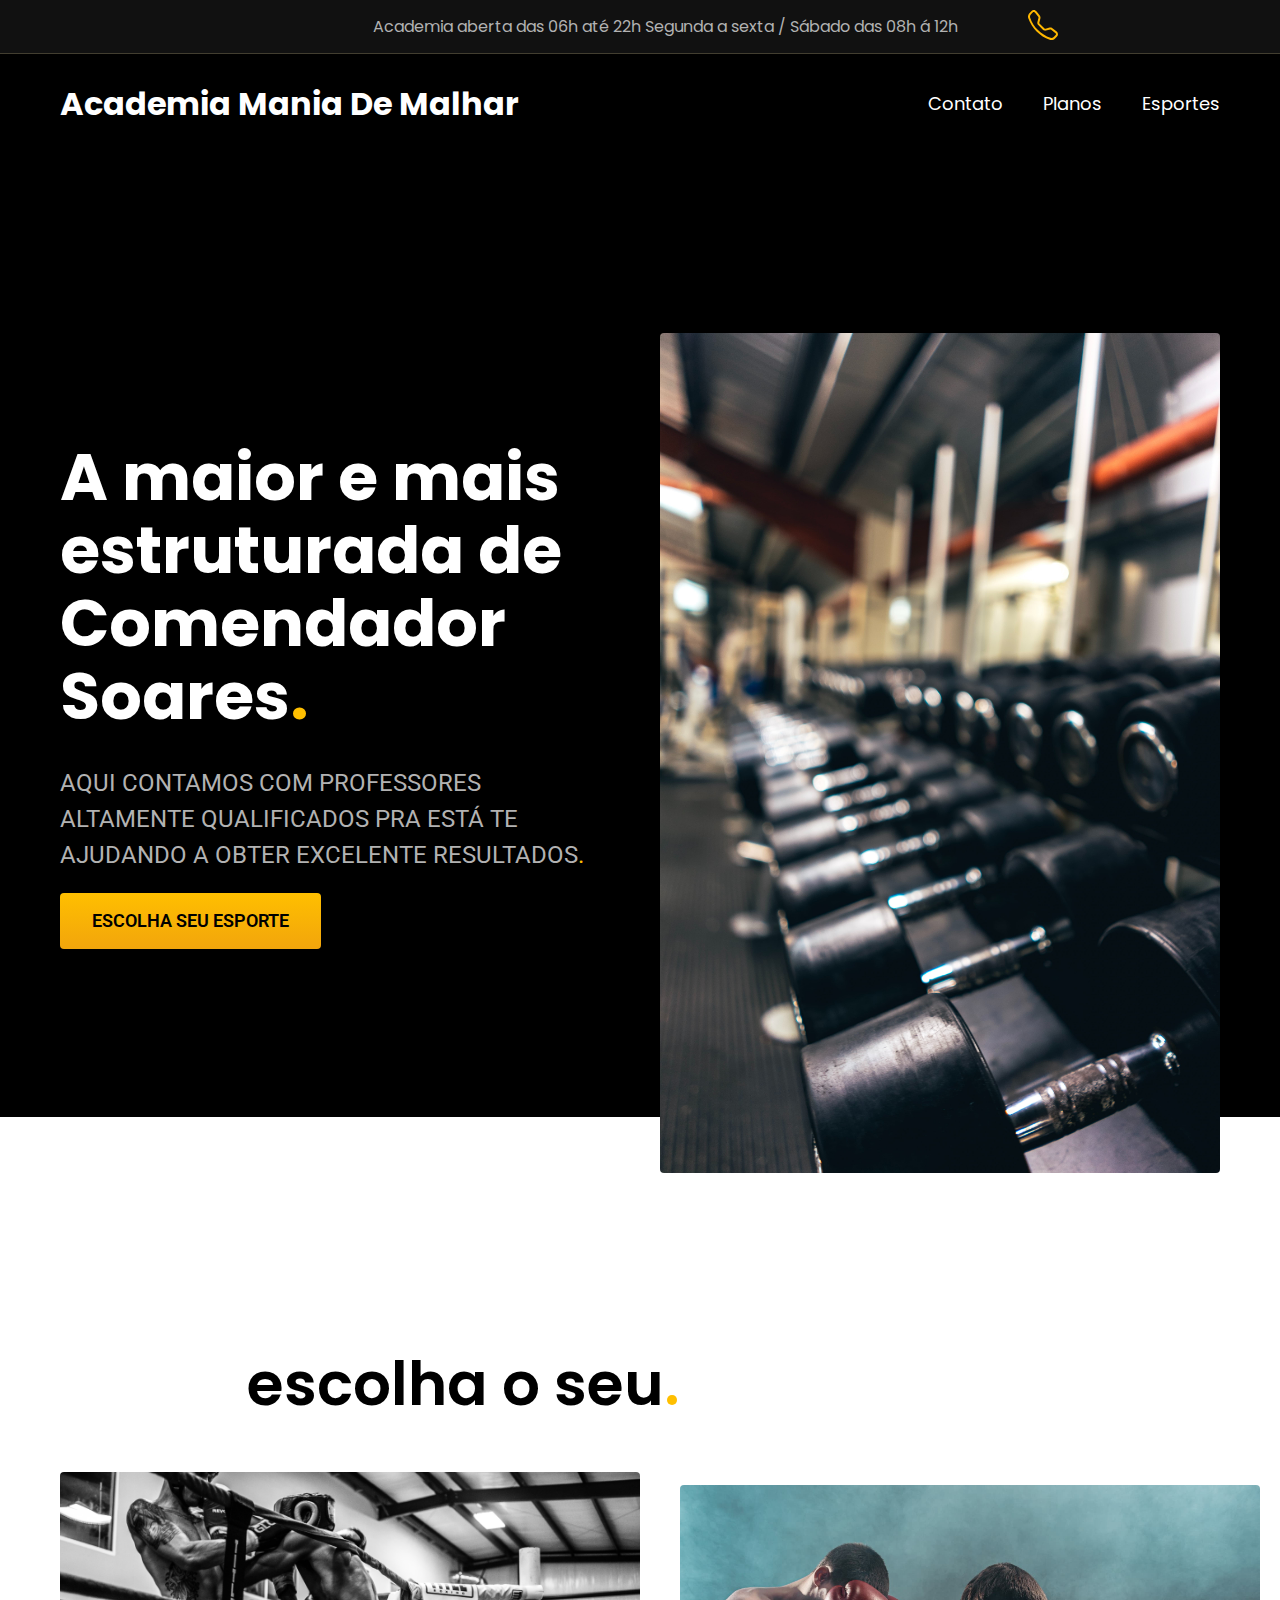
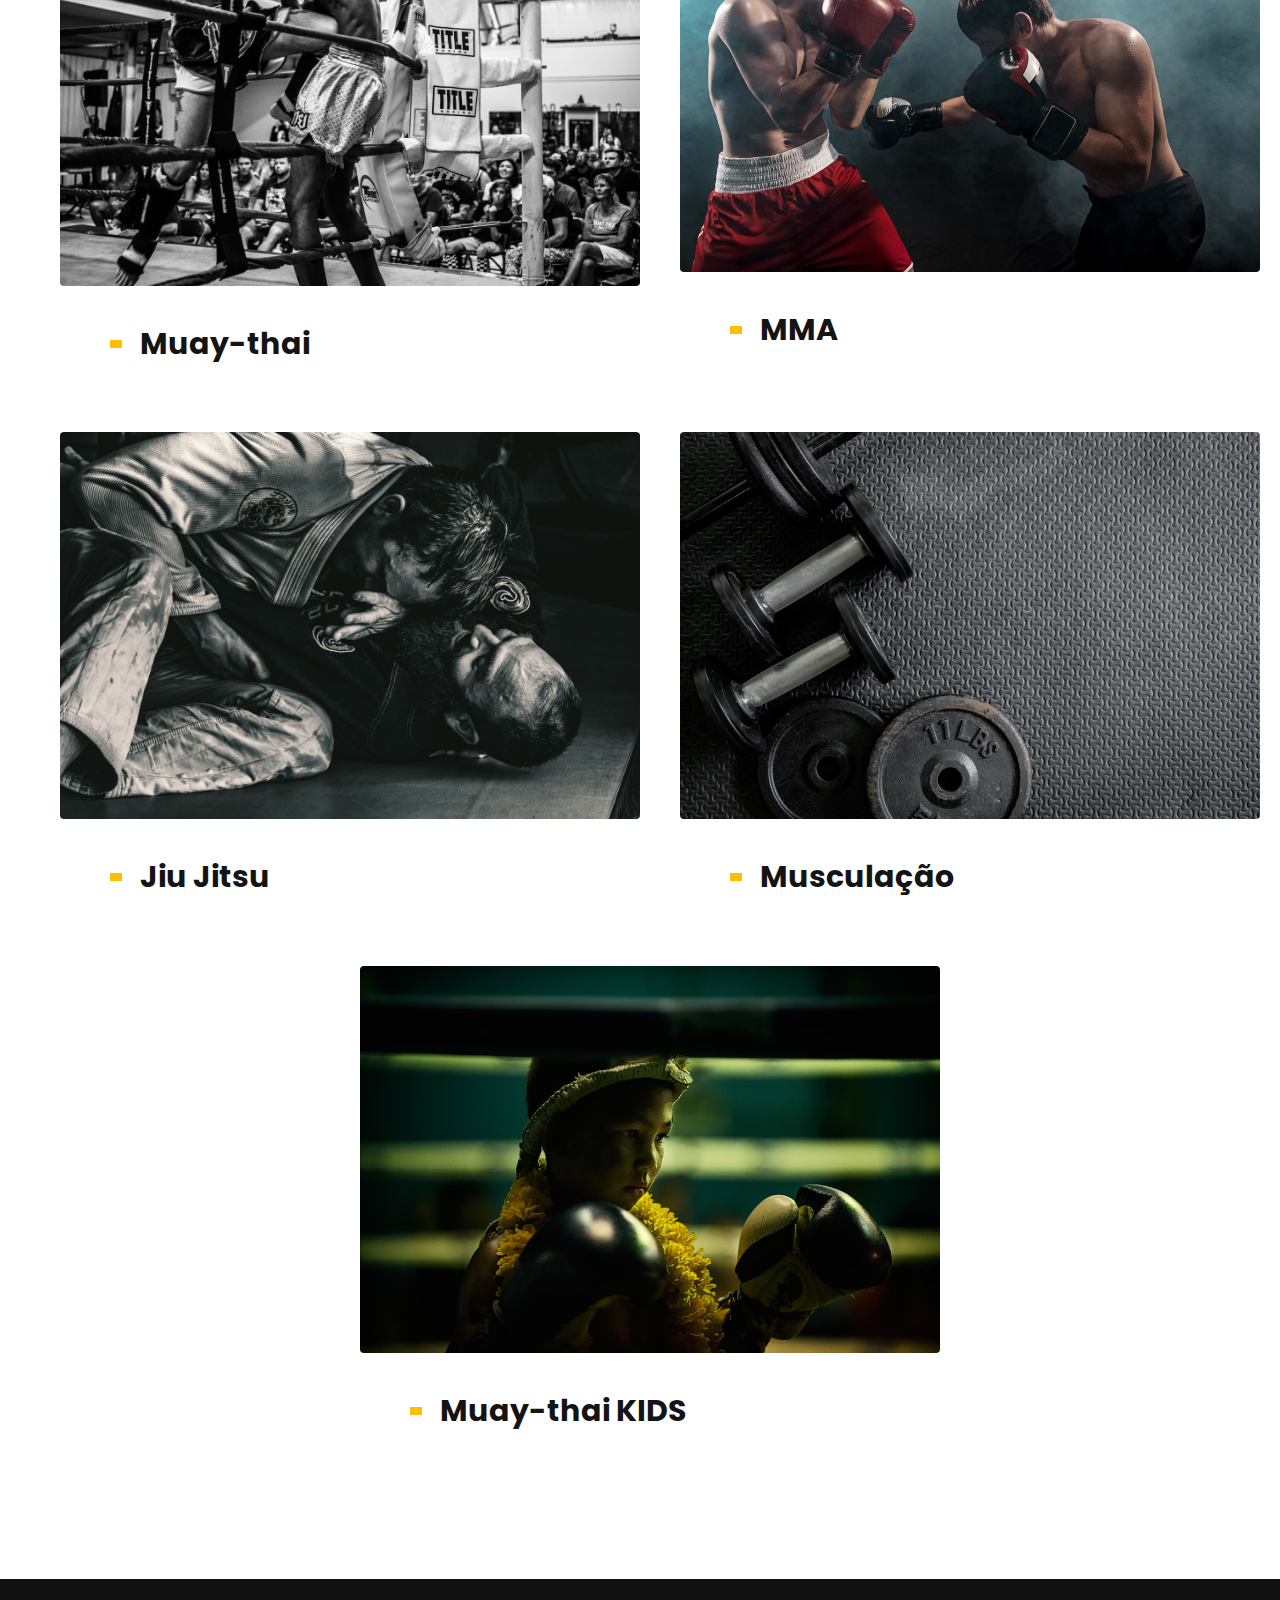
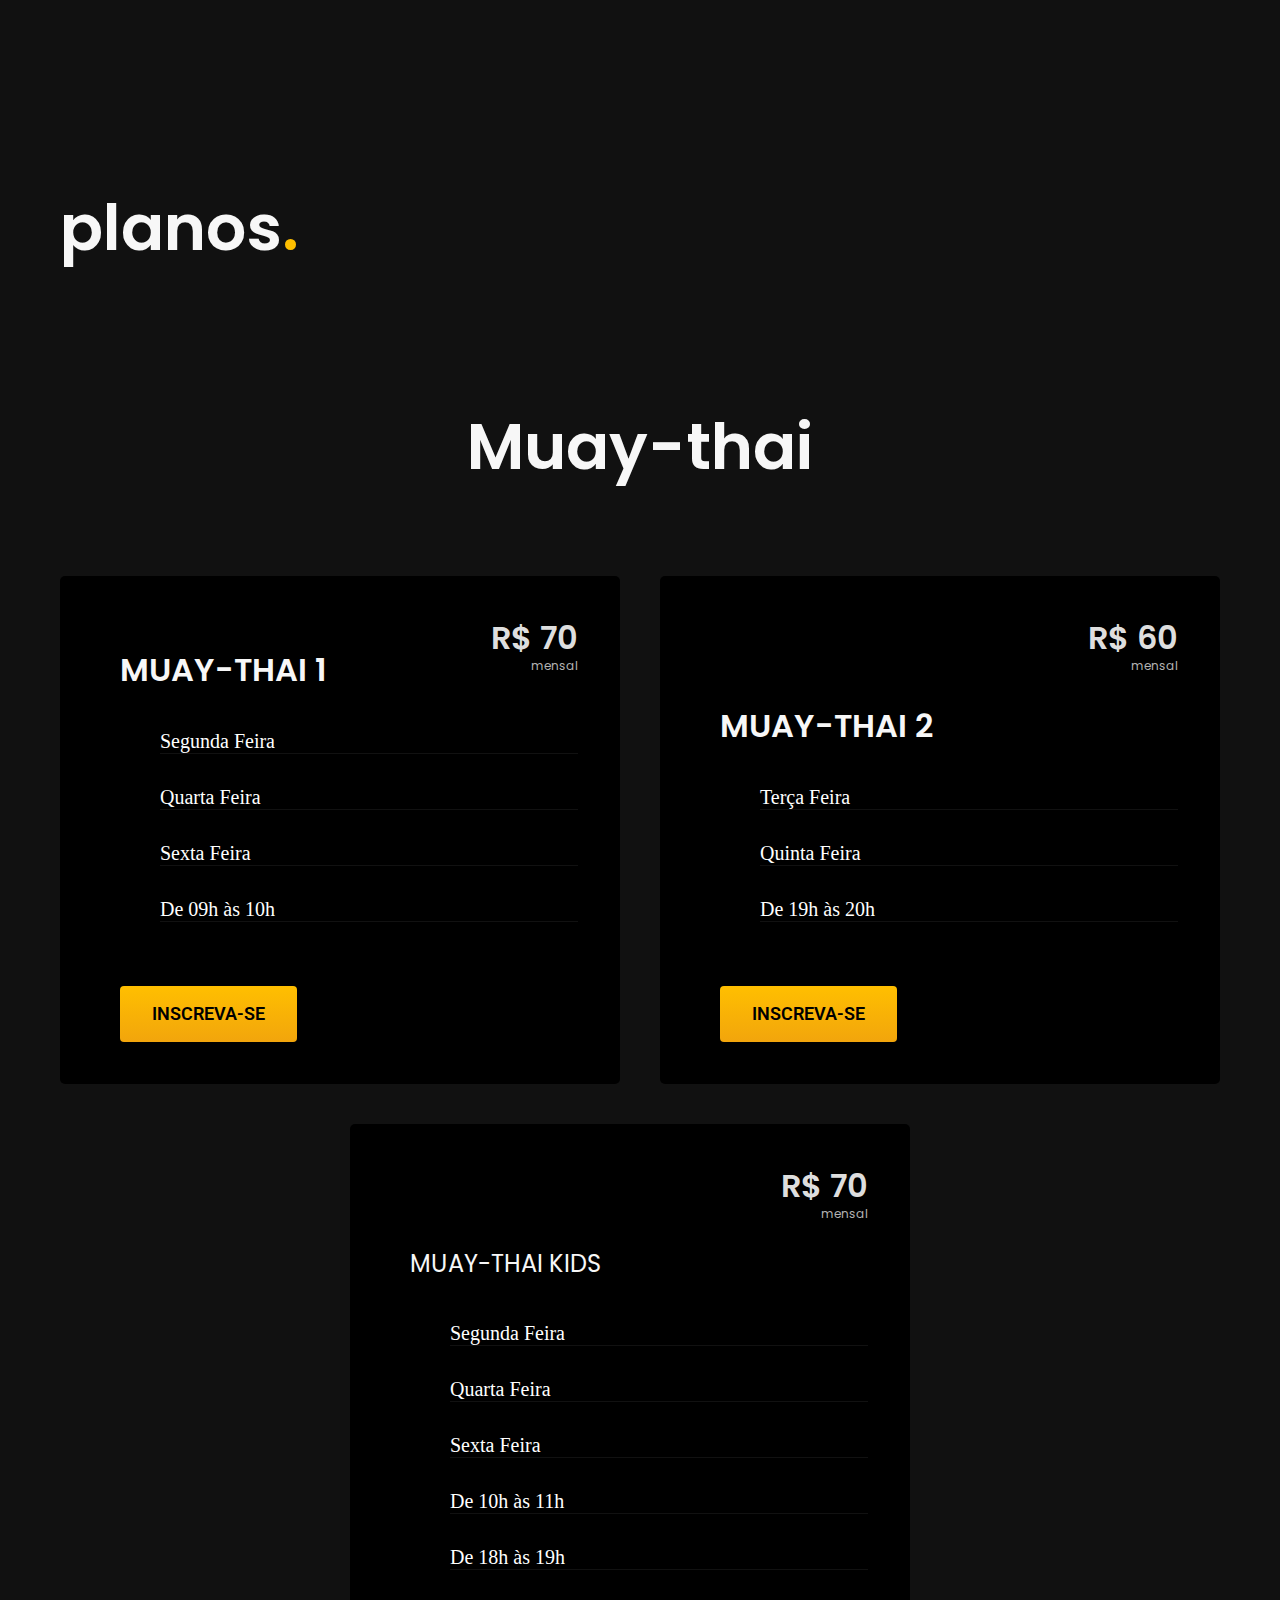
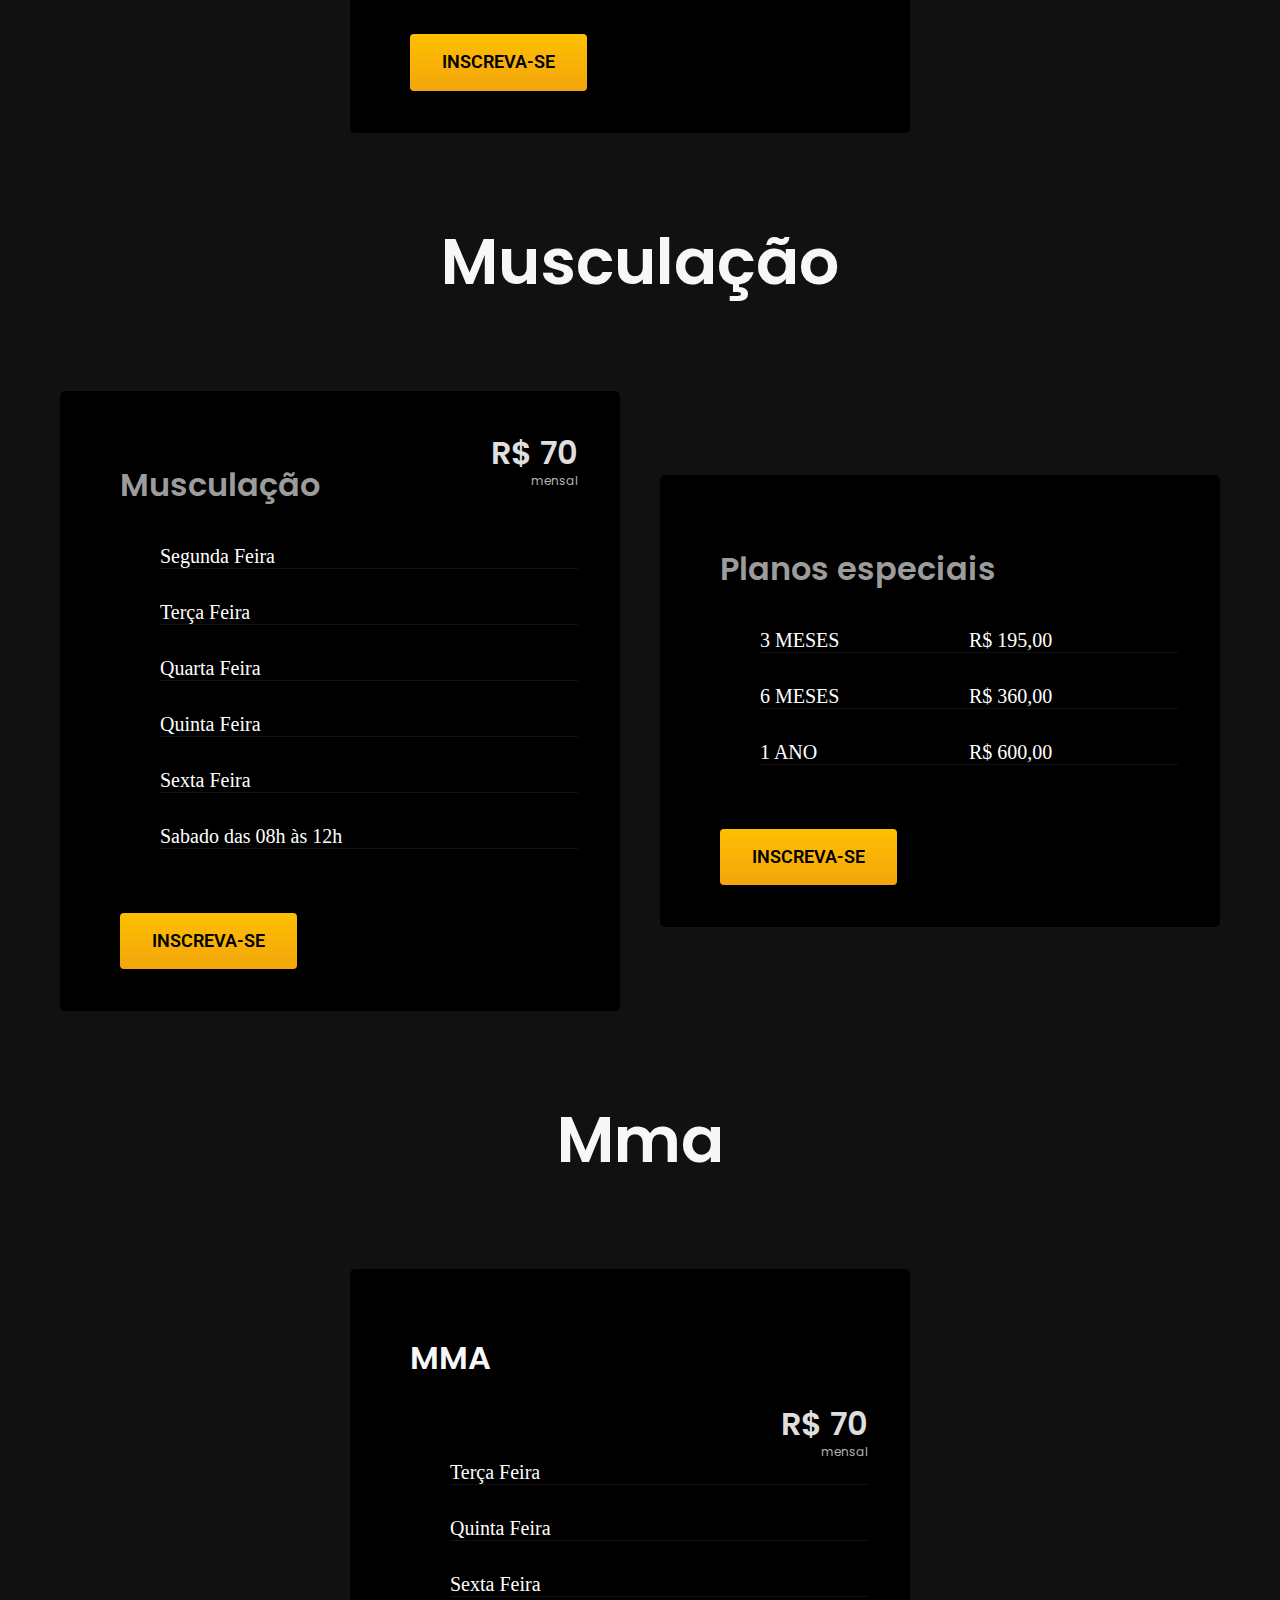
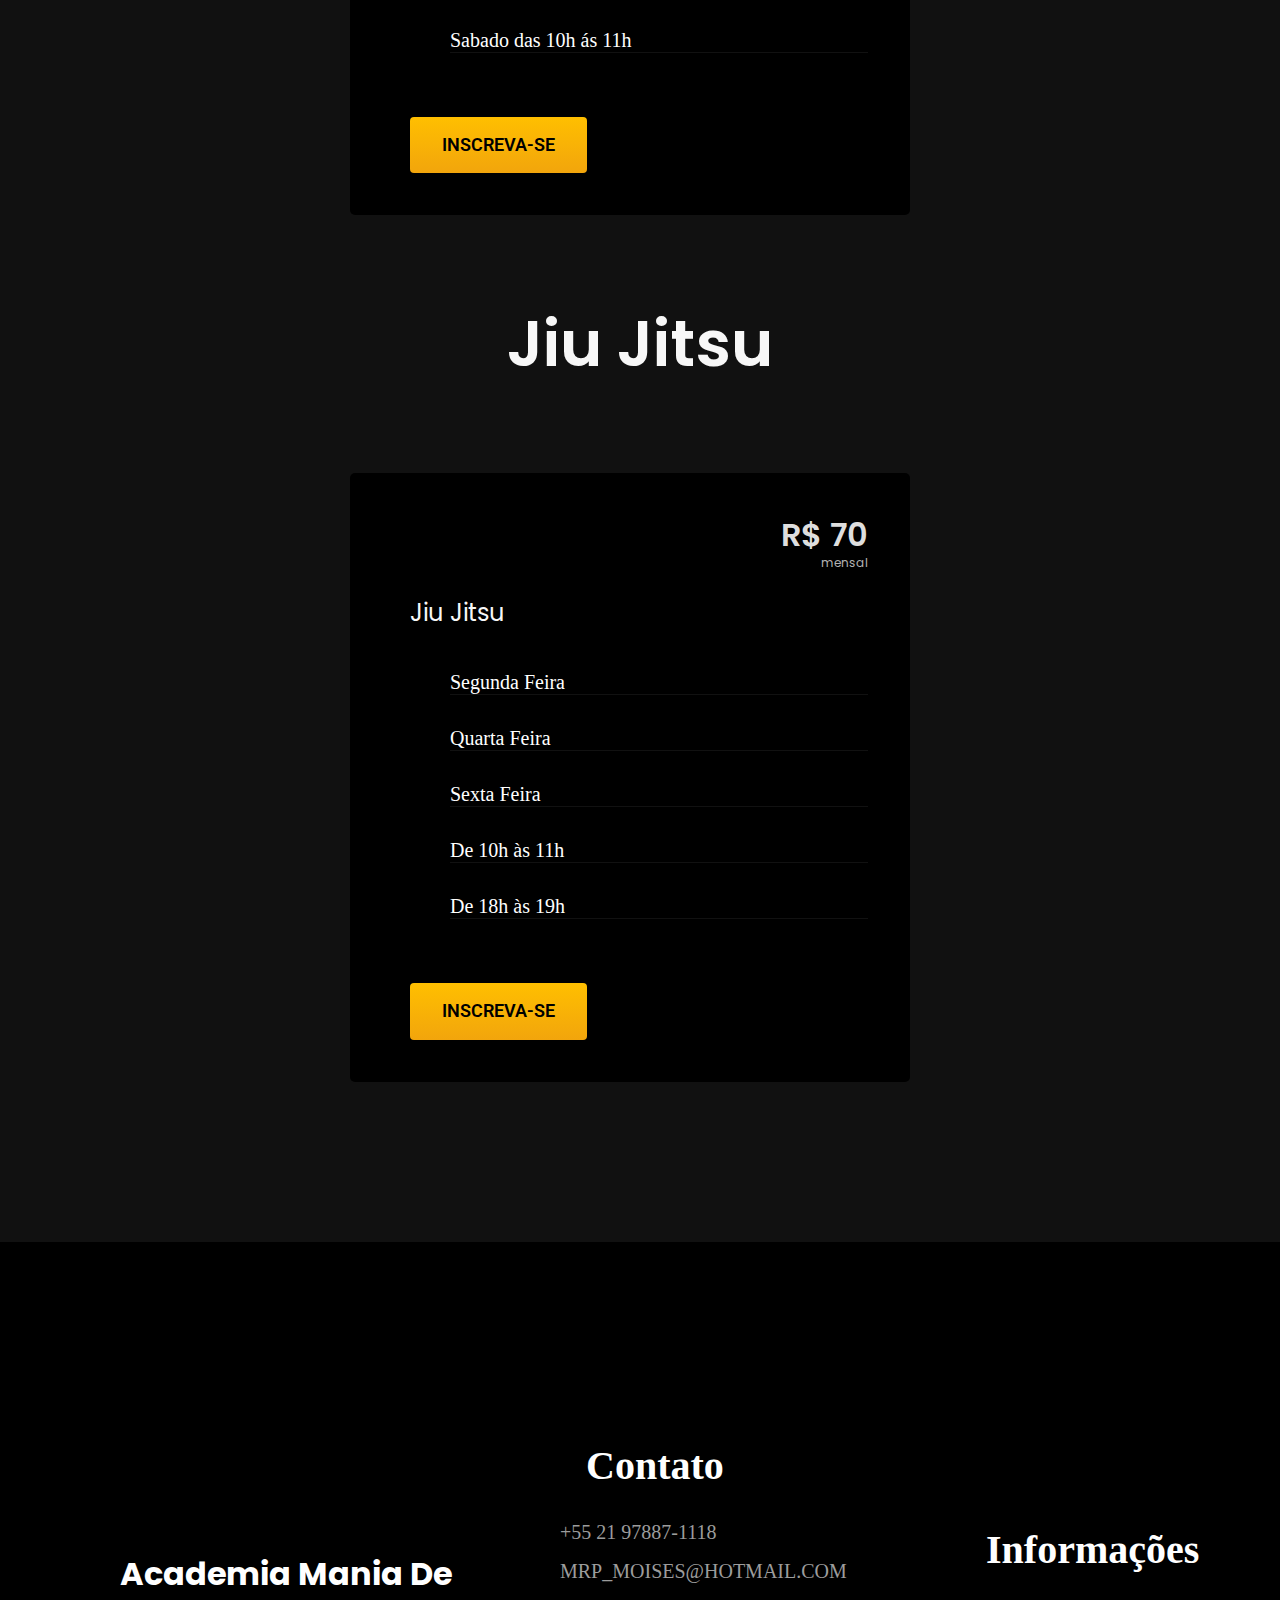
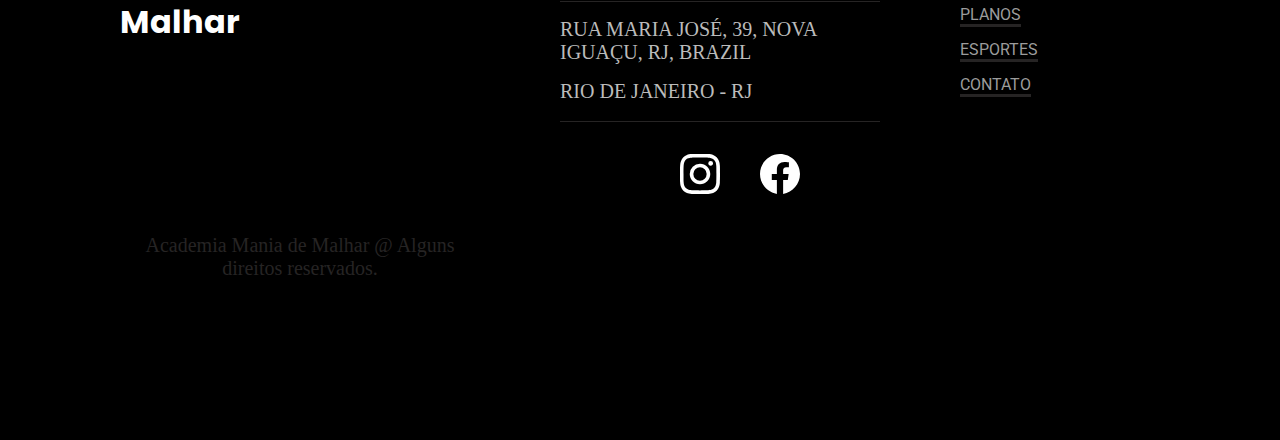
==== index.html @ 9fbb8cf8 "Commit init" ====
<!DOCTYPE html>
<html lang="pt-br">
<head>
	<meta charset="UTF-8">
	<meta http-equiv="X-UA-Compatible" content="IE=edge">
	<meta name="viewport" content="width=device-width, initial-scale=1.0">
	<title>ACADEMIA MANIA DE MALHAR</title>
	<meta name="description" content="A maior e mais estruturada de Comendador Soares.">
	<link rel="preconnect" href="https://fonts.googleapis.com">
	<link rel="preconnect" href="https://fonts.gstatic.com" crossorigin>
	<link href="https://fonts.googleapis.com/css2?family=Poppins:wght@400;600&family=Roboto:wght@400;500&display=swap" rel="stylesheet">
	<link rel="icon" href="./img/icon.svg">
	<link rel="stylesheet" href="index.css">
</head>
<body id="home" class="body-bg">
	<header class="header-bg">
	 <div class="container-header">
		<div class="header-container">
			<strong class="font-1-s">Academia aberta das 06h até 22h Segunda a sexta / Sábado das 08h á 12h </strong>
			<a href="tel:+55 21 97887-1118"><img aria-label="Ligue para nós" title="Ligue para nós e agente sua visita" src="./img/icon/telephone.svg" alt="Icone do Facebook"></a>
		</div>
	 </div>
		<div class="header">
			<a href="./">
				<h1 class="academia-header">Academia Mania De Malhar </h1>
			</a>
			<nav class="menu js-menu">
				<ul class="header-menu">
					<li><a href="#contato">Contato</a></li>
					<li><a href="#planos">Planos</a></li>
					<li><a href="#esportes">Esportes</a></li>
				</ul>
			</nav>
		</div>
	</header>
	<main class="introducao-bg box">
		<div class="introducao container">
			<div class="introducao-conteudo">
				<h1 data-anime="200"  class="font-1-xxl">A maior e mais estruturada de Comendador Soares<span class="laranja">.</span></h1>
				<p data-anime="400"  class="font-2-l">AQUI CONTAMOS COM PROFESSORES ALTAMENTE QUALIFICADOS PRA ESTÁ TE AJUDANDO A OBTER EXCELENTE RESULTADOS<span class="laranja">.</span></p>
				<a data-anime="400" href="#esportes" class="botao">Escolha seu esporte</a>
			</div>
			<div class="introducao-imagem">
				<img data-anime="800" src="./img/IMG-INTRO.jpg" alt="Mania De Malhar Esportes">
			</div>
		</div>
	</main>
	 <article class="esportes-bg" id="esportes">
		<h2 class="font-1-xl" data-anime="100">escolha o seu<span class="laranja">.</span></h2>
		<ul class="esportes-menu font-1-xl">
			<li>
				<a href="#muaythai">
					<img src="./img/muaithai.jpg" alt="Muay-thai" title="Muay-thai KIDS">
					<h3>Muay-thai</h3>
				</a>
			</li>
			<li>
				<a href="#mma">
					<img src="./img/mma.jpg"  alt="MMA" title="MMA">
					<h3>MMA</h3>
				</a>
			</li>
			<li>
				<a href="#JiuJitsu">
					<img src="./img/bjj.jpg" alt="Jiu Jitsu" title="Jiu Jitsu">
					<h3>Jiu Jitsu</h3>
				</a>
			</li>
			<li>
				<a href="#musculacao" id="Musculacao">
					<img src="./img/musculacao.jpg"  alt="Musculação" title="Musculação">
					<h3>Musculação</h3>
				</a>
				</li>
				<li>
					<a class="direcao" href="#muaythai" id="muay-thai">
						<img src="./img/kids.jpg"  alt="muay-thai Kids" title="muay-thai Kids">
						<h3>Muay-thai KIDS</h3>
					</a>
				</li>
			</li>
		</ul>
	</article>	
	<article class="container-bg-b ">
		<div id="planos" class="planos container">
		 <h2 class="font-1-xxl cor-1">planos<span class="laranja">.</span></h2>
		<h2 id="muaythai" class="font-1-xxl cor-1 alignCenter">Muay-thai</h2>
		<div class="planos-item">
			<h3 class="font-1-xl cor-1">MUAY-THAI 1</h3>
			<span class="font-1-xl cor-3">R$ 70 <span class="font-1-xs cor-5">mensal</span></span>
			<ul class="cor-0">
				<li>Segunda Feira</li>
				<li>Quarta Feira</li>
				<li>Sexta Feira</li>
				<li>De 09h às 10h</li>
			</ul>
			<a href=" https://api.whatsapp.com/send/?phone=5521978871118&text&type=phone_number&app_absent=0 " class="botao">Inscreva-se</a>
		</div>
		<div class="planos-item">
			<span class="font-1-xl cor-3">R$ 60 <span class="font-1-xs cor-5">mensal</span></span>
			<h3 class="font-1-xl cor-1">MUAY-THAI 2</h3>
			<ul class="cor-0">
				<li>Terça Feira</li>
				<li>Quinta Feira</li>
				<li>De 19h às 20h</li>
			</ul>
			<a href="https://api.whatsapp.com/send/?phone=5521978871118&text&type=phone_number&app_absent=0" class="botao">Inscreva-se</a>
		</div>
		<div class="planos-item absolule-center">
			<span class="font-1-xl cor-3">R$ 70 <span class="font-1-xs cor-5">mensal</span></span>
			<h3 id="muaythai" class="font-1-l cor-1">MUAY-THAI KIDS</h3>
			<ul class="cor-0">
				<li>Segunda Feira</li>
				<li>Quarta Feira</li>
				<li>Sexta Feira</li>
				<li>De 10h às 11h</li>
				<li>De 18h às 19h</li>
			</ul>
			<a href="https://api.whatsapp.com/send/?phone=5521978871118&text&type=phone_number&app_absent=0" class="botao">Inscreva-se</a>
		</div>
		 <h2 id="musculacao" class="font-1-xxl cor-1 alignCenter">Musculação <span></span></h2>
		  <div class="planos-item">
			<h3 class="font-1-xl cor-6">Musculação</h3>
			<span class="font-1-xl cor-3">R$ 70 <span class="font-1-xs cor-5">mensal</span></span>
			<ul class="cor-0">
				<li>Segunda Feira</li>
				<li>Terça Feira</li>
				<li>Quarta Feira</li>
				<li>Quinta Feira</li>
				<li>Sexta Feira</li>
				<li>Sabado das 08h às 12h</li>
			</ul>
			<a href="https://api.whatsapp.com/send/?phone=5521978871118&text&type=phone_number&app_absent=0" class="botao">Inscreva-se</a>
		</div>	
		<div class="planos-item especial">
			<h3 class="font-1-xl cor-6">Planos especiais</h3>
			<ul class="especial cor-0">
				<li>3 MESES</li>
				<li>R$ 195,00</li>
				<li>6 MESES</li>
				<li>R$ 360,00</li>
				<li>1 ANO</li>
				<li>R$ 600,00</li>
			</ul>
			<a href="https://api.whatsapp.com/send/?phone=5521978871118&text&type=phone_number&app_absent=0" class="botao">Inscreva-se</a>
		</div>	
		<h2 id="mma" class="font-1-xxl cor-1 alignCenter">Mma</h2>
		  <div class="planos-item absolule-center">
			<h2 class="font-1-xl cor-1">MMA</h2>
			<span class="font-1-xl cor-3">R$ 70 <span class="font-1-xs cor-5">mensal</span></span>
			<ul class="cor-0">
				<li>Terça Feira</li>
				<li>Quinta Feira</li>
				<li>Sexta Feira</li>
				<li>Sabado das 10h ás 11h</li>
			</ul>
			<a href="https://api.whatsapp.com/send/?phone=5521978871118&text&type=phone_number&app_absent=0" class="botao">Inscreva-se</a>
		</div>	
		<h2 id="JiuJitsu" class="font-1-xxl cor-1 alignCenter">Jiu Jitsu</h2>
		<div class="planos-item  absolule-center grid">
			<span class="font-1-xl cor-3">R$ 70 <span class="font-1-xs cor-5">mensal</span></span>
			<h3 class="font-1-l cor-1">Jiu Jitsu</h3>
			<ul class="cor-0">
				<li>Segunda Feira</li>
				<li>Quarta Feira</li>
				<li>Sexta Feira</li>
				<li>De 10h às 11h</li>
				<li>De 18h às 19h</li>
			</ul>
			<a href="https://api.whatsapp.com/send/?phone=5521978871118&text&type=phone_number&app_absent=0" class="botao">Inscreva-se</a>
		</div>
	</div>
	</article>
	<footer id="contato" class="footer-bg">
		<div class="footer">
			<a href="#home">
				<h1>Academia Mania De Malhar</h1>
			</a>
			<div class="footer-contato">
				<h3>Contato</h3>
				<ul>
					<li><a href="tel:+55 21 97887-1118">+55 21 97887-1118</a></li>
					<li><a href="mailto:mrp_moises@hotmail.com">mrp_moises@hotmail.com</a></li>
					<li>Rua Maria José, 39, Nova Iguaçu, RJ, Brazil</li>
					<li>Rio de Janeiro - RJ</li>
				</ul>
				<div class="footer-redes">
					<a href="https://www.instagram.com/academiamaniademalhar/">
						<img src="./img/icon/instagram.svg" alt="">
					</a>
					<a href="https://www.facebook.com/maniademalhar">
						<img src="./img/icon/facebook.svg" alt="">
					</a>
				</div>
			</div>
			<div class="footer-informacoes">
				<h3>Informações</h3>
				<nav>
					<ul>
						<li>
							<a href="#planos">Planos</a>
						</li>
						<li>
							<a href="#esportes">Esportes</a>
						</li>
						<li>
							<a href="#contato">Contato</a>
						</li>
					</ul>
				</nav>
			</div>
			<p class="copy">Academia Mania de Malhar @ Alguns direitos reservados.</p>
		</div>
	</footer> 
	<script src="./js/plugins/simple-anime.js"></script>
	<script src="./js/script.js"></script>
</body>
</html>
---- index.css ----
@import "./css/header.css";
@import "./css/introducao.css";
@import "./css/planos.css";
@import "./css/esportes.css";
@import "./css/footer.css";
@import "./esportes/musculacao.css";
		 /* COMPONTENTES */
@import "./componentes/animacao.css";
@import "./componentes/container.css";
@import "./componentes/tipografia.css";

		/* Musculação */
@import "./musculacao/musculacao.css";


.body-bg{margin:0}h1,li,p,ul{margin:0}img{max-width:100%;object-fit:cover;flex-wrap:wrap;margin-right:auto;margin-left:auto}.box{box-shadow:inset 0 -120px #fff}.box-introducao{box-shadow:inset 0 -120px #111}img{max-width:100%;object-fit:cover;border-radius:4px;margin-left:auto;margin-right:auto}li{list-style:none}a{text-decoration:none}.titulo-bg{padding-top:60px;padding-bottom:60px;background-color:#141414}.titulo p{margin-bottom:4px}@media (max-width:800px){.titulo-bg{padding-top:40px;padding-bottom:40px}.titulo P{font-size:1rem;text-transform:lowercase;font-weight:400}}.planos{display:grid;grid-template-columns:1fr 1fr;padding-top:160px;padding-bottom:160px;gap:40px;align-items:center}.planos h2{grid-column:1/-1}.especial{display:grid;grid-template-columns:1fr 1fr}.planos-item{background-color:var(--cor-12);padding-top:160px;padding-bottom:160px;padding:42px 42px 42px 60px;display:grid;grid-template-columns:1fr auto;border-radius:5px}.planos-item h3{margin-bottom:40px}.planos-item span{display:block;text-align:right;grid-column:2}.planos-item li{position:relative;font-size:20px;border-bottom:1px solid var(--cor-11);margin-bottom:32px}.planos-item ul{grid-column:1/-1;margin-bottom:32px}.planos-item a{grid-column:1/-1}@media(max-width:1000px){.planos{grid-template-columns:1fr}.planos-item{grid-template-columns:1fr}}
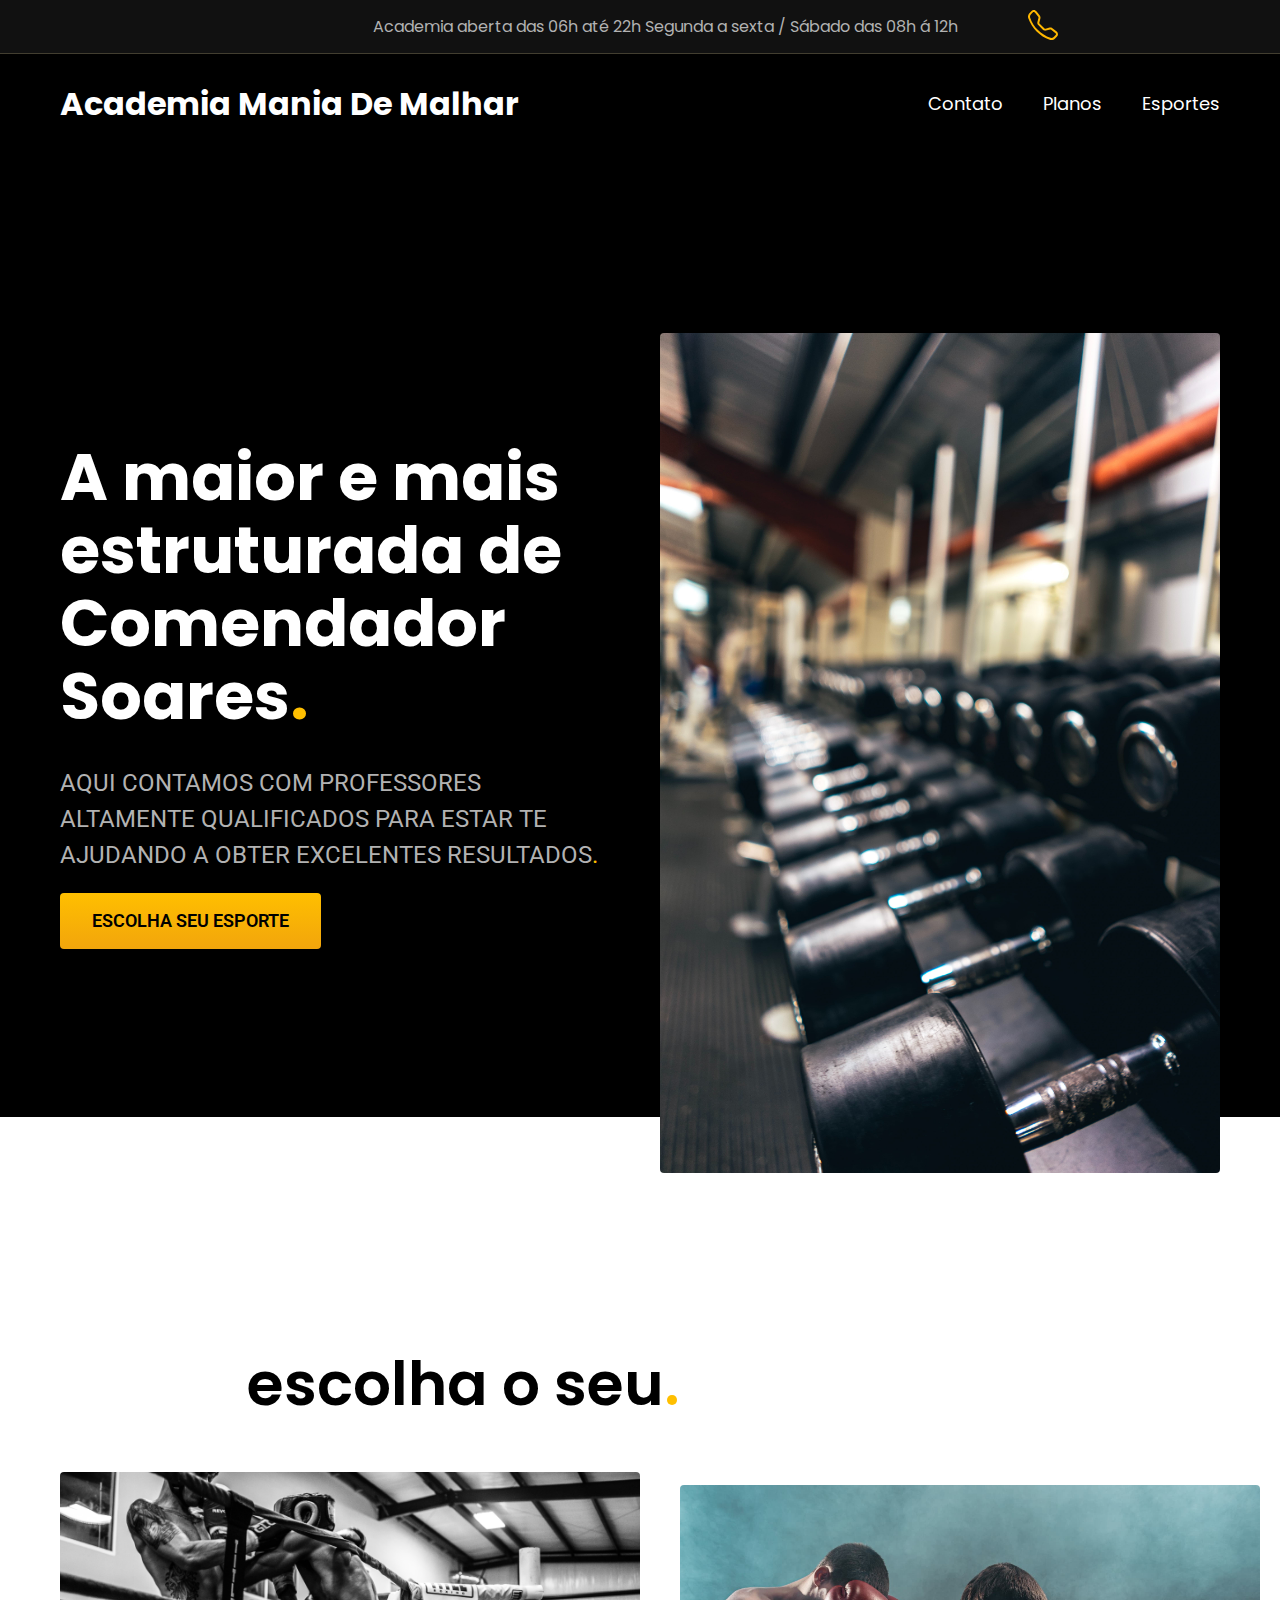
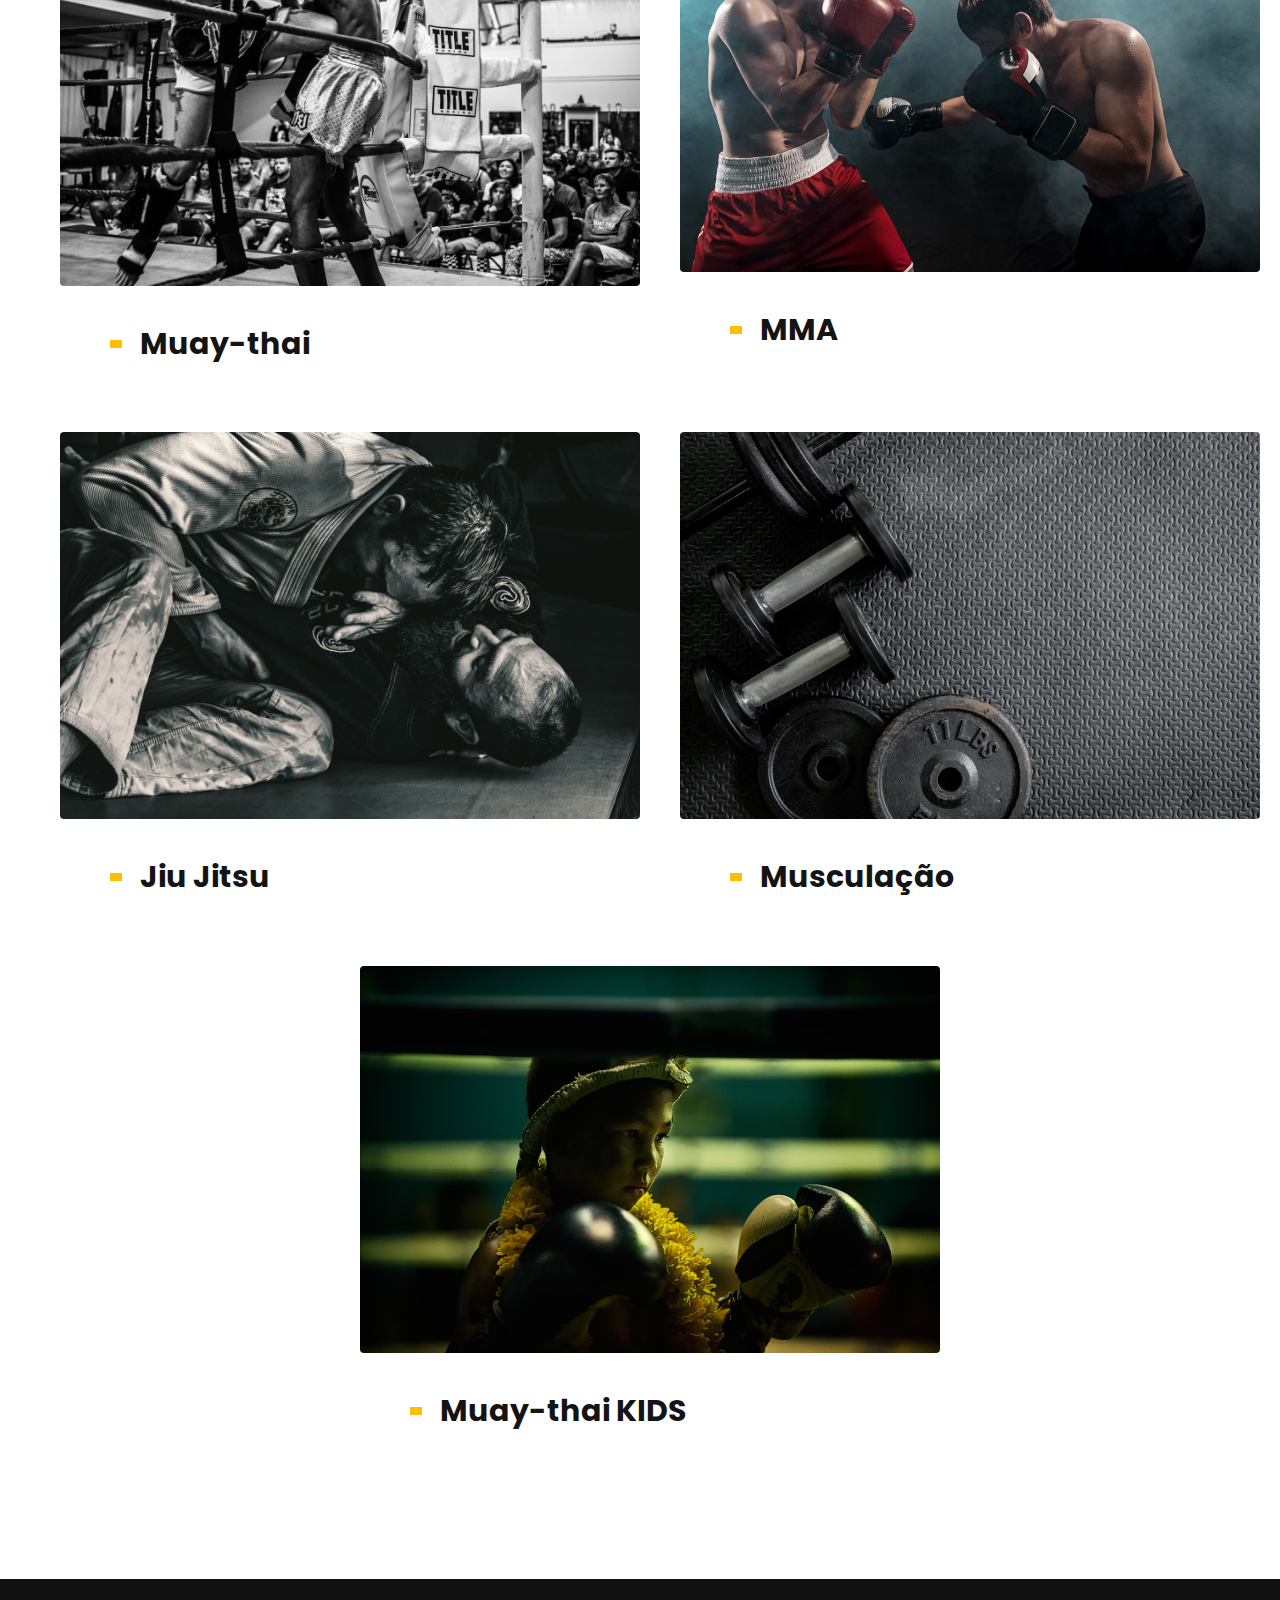
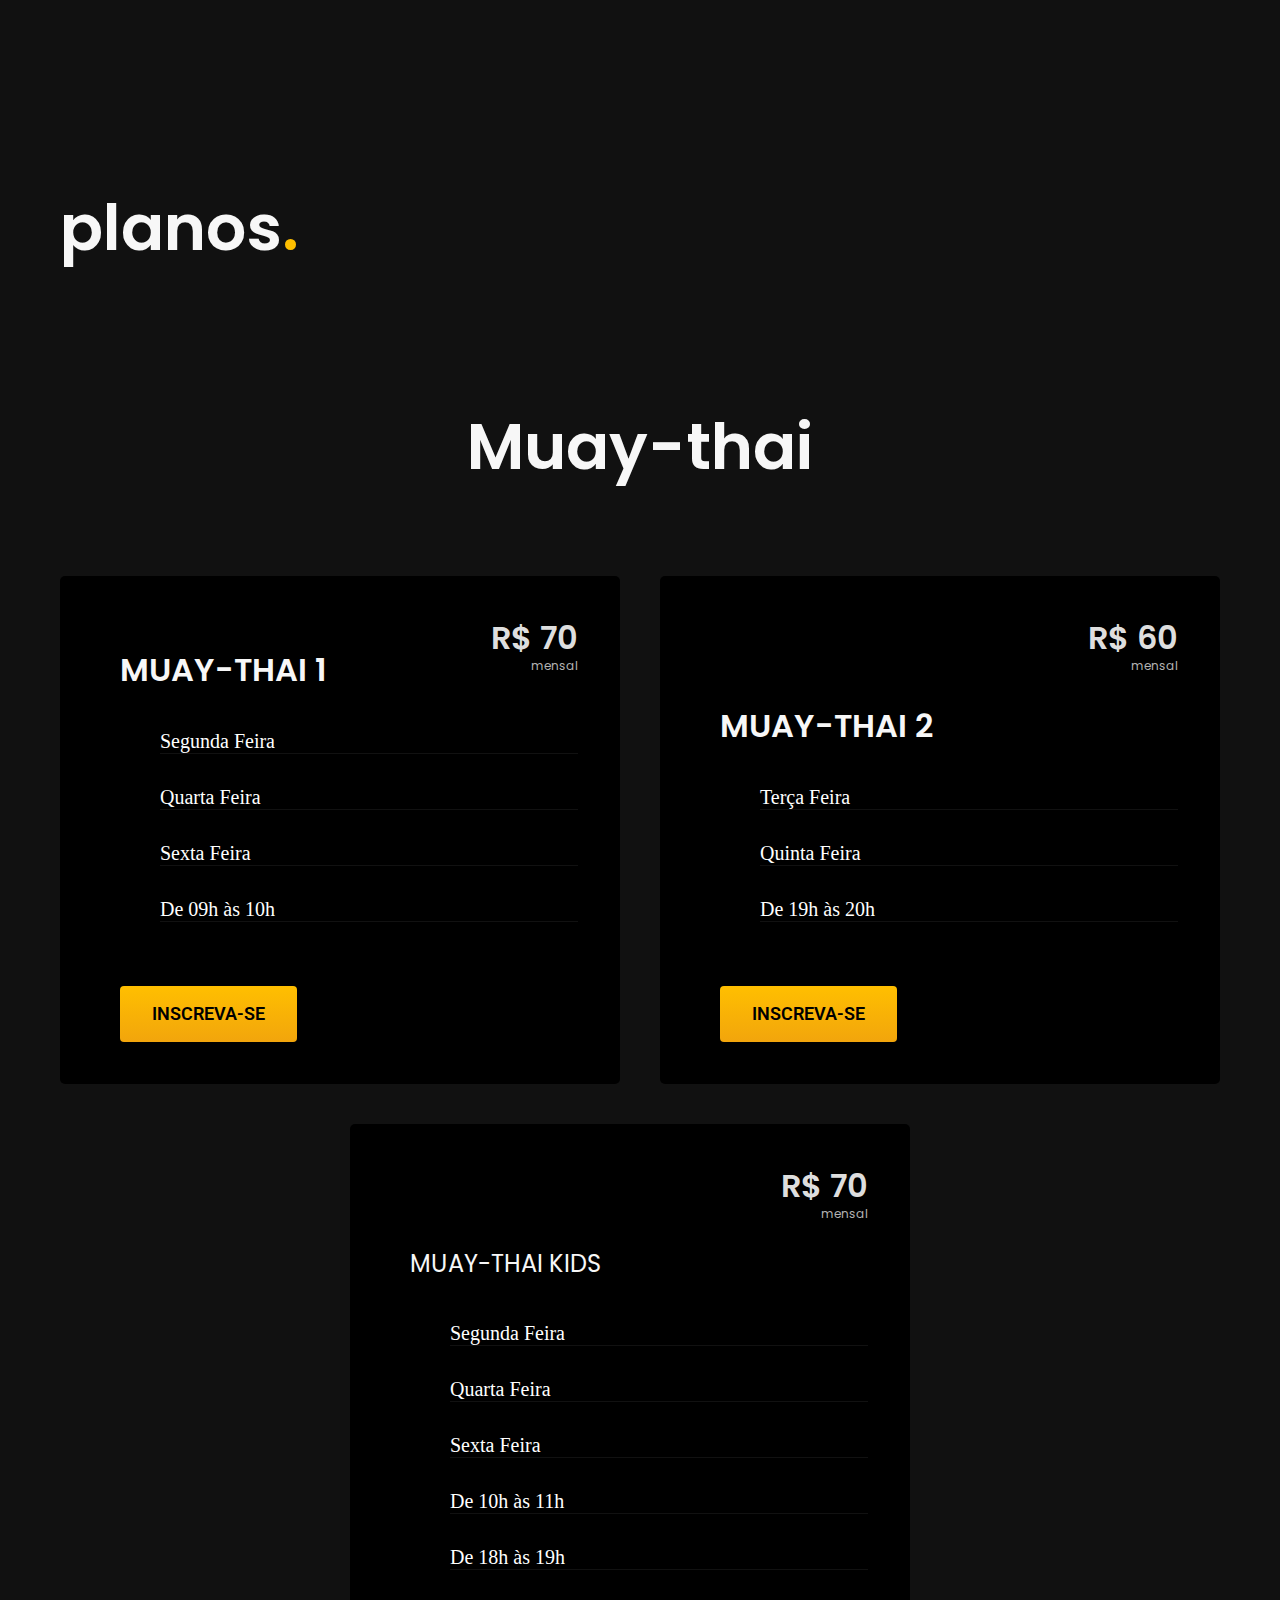
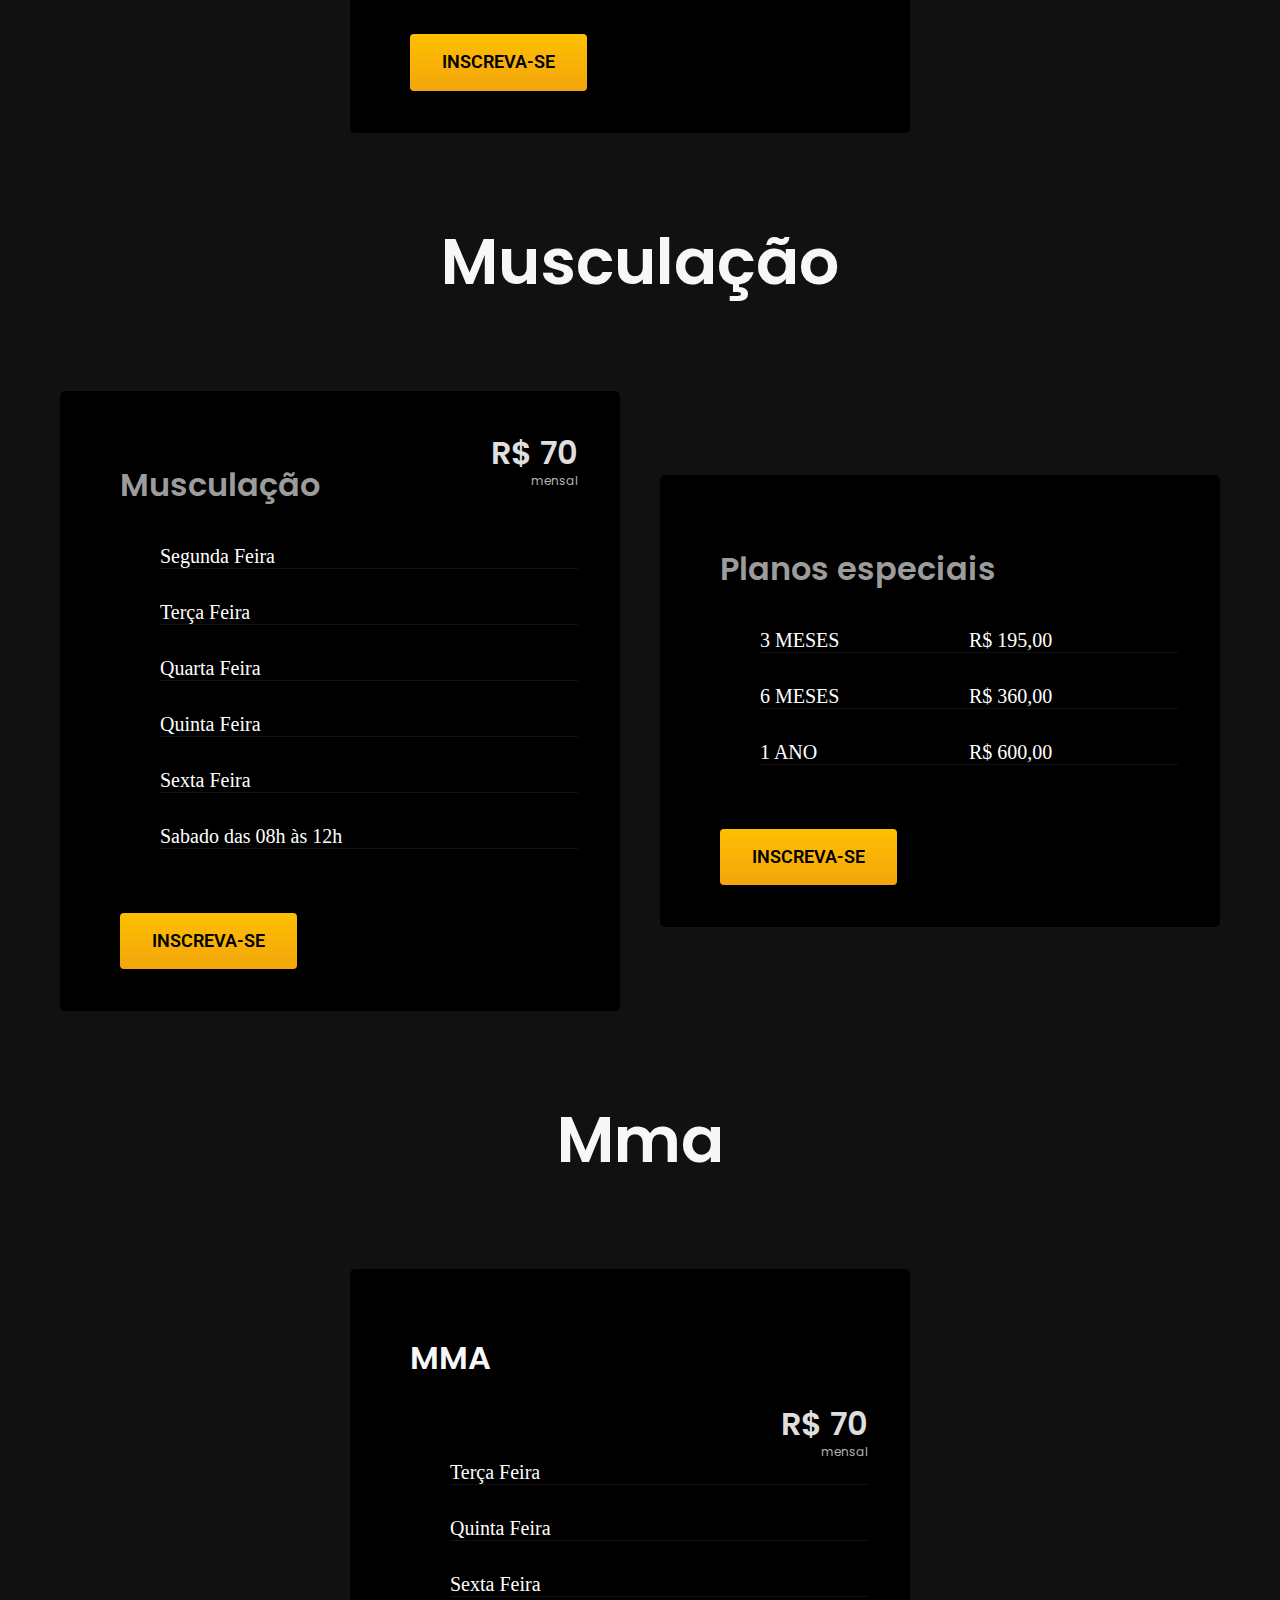
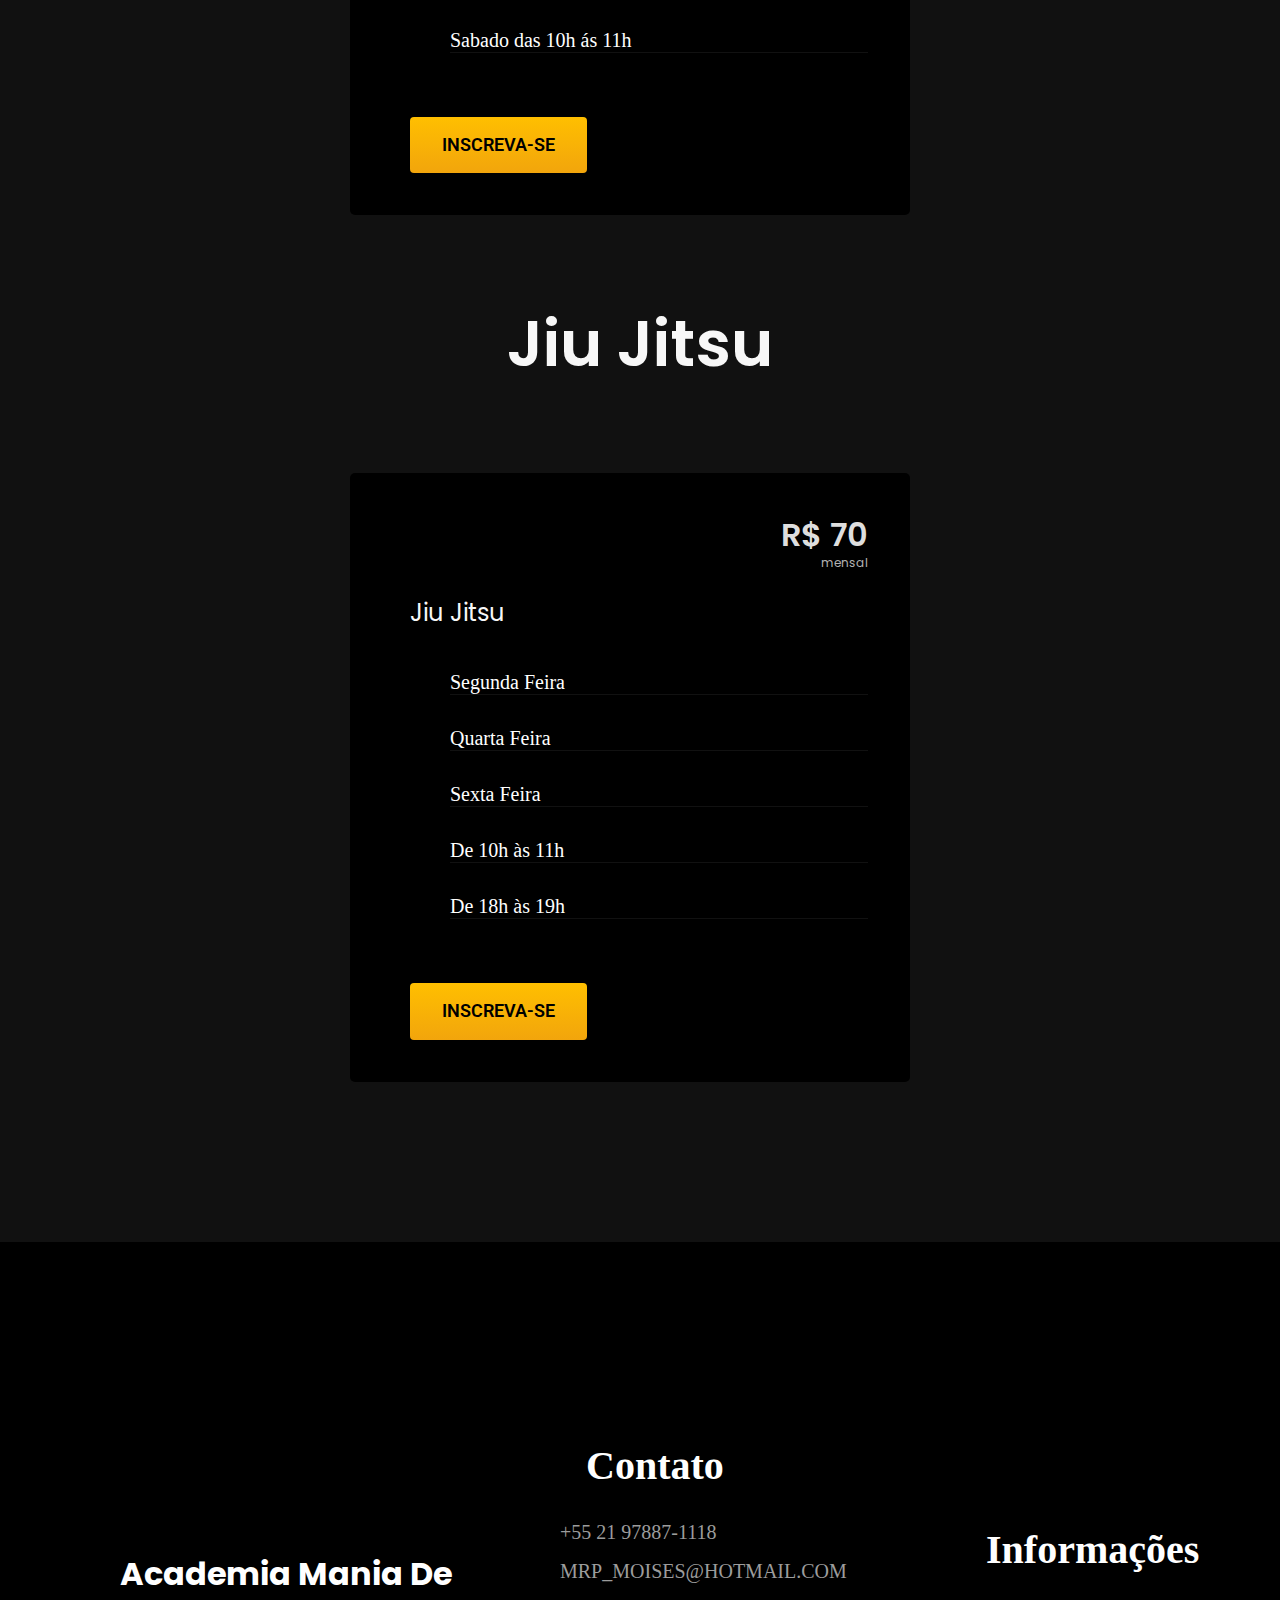
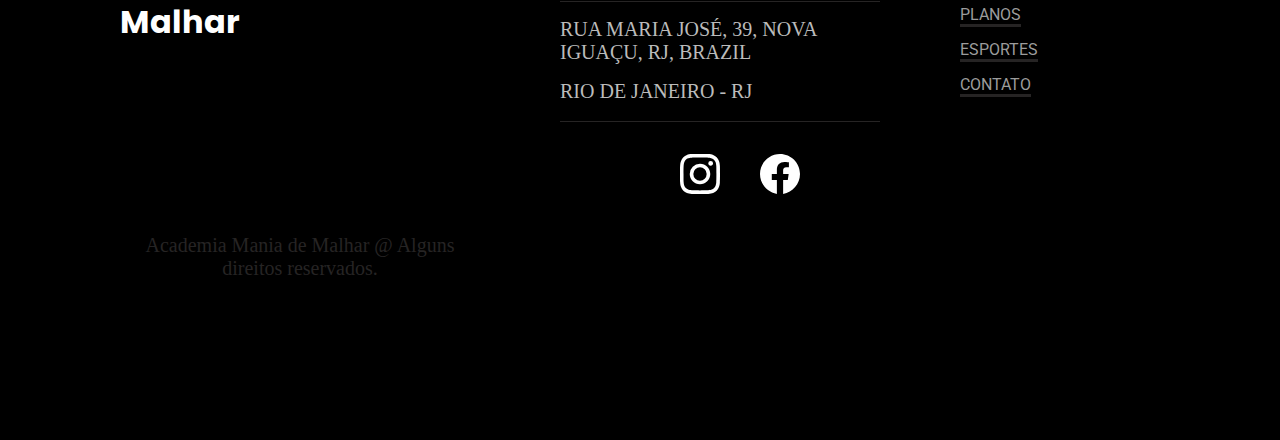
==== commit c6cea4d6: "Update index.html" ====
--- a/index.html
+++ b/index.html
@@ -37,7 +37,8 @@
 		<div class="introducao container">
 			<div class="introducao-conteudo">
 				<h1 data-anime="200"  class="font-1-xxl">A maior e mais estruturada de Comendador Soares<span class="laranja">.</span></h1>
-				<p data-anime="400"  class="font-2-l">AQUI CONTAMOS COM PROFESSORES ALTAMENTE QUALIFICADOS PRA ESTÁ TE AJUDANDO A OBTER EXCELENTE RESULTADOS<span class="laranja">.</span></p>
+				<p data-anime="400" class="font-2-l">AQUI CONTAMOS COM PROFESSORES ALTAMENTE QUALIFICADOS PARA ESTAR TE AJUDANDO A OBTER EXCELENTES RESULTADOS<span class="laranja">.</span></p>
+				
 				<a data-anime="400" href="#esportes" class="botao">Escolha seu esporte</a>
 			</div>
 			<div class="introducao-imagem">
@@ -215,4 +216,4 @@
 	<script src="./js/plugins/simple-anime.js"></script>
 	<script src="./js/script.js"></script>
 </body>
-</html>+</html>
